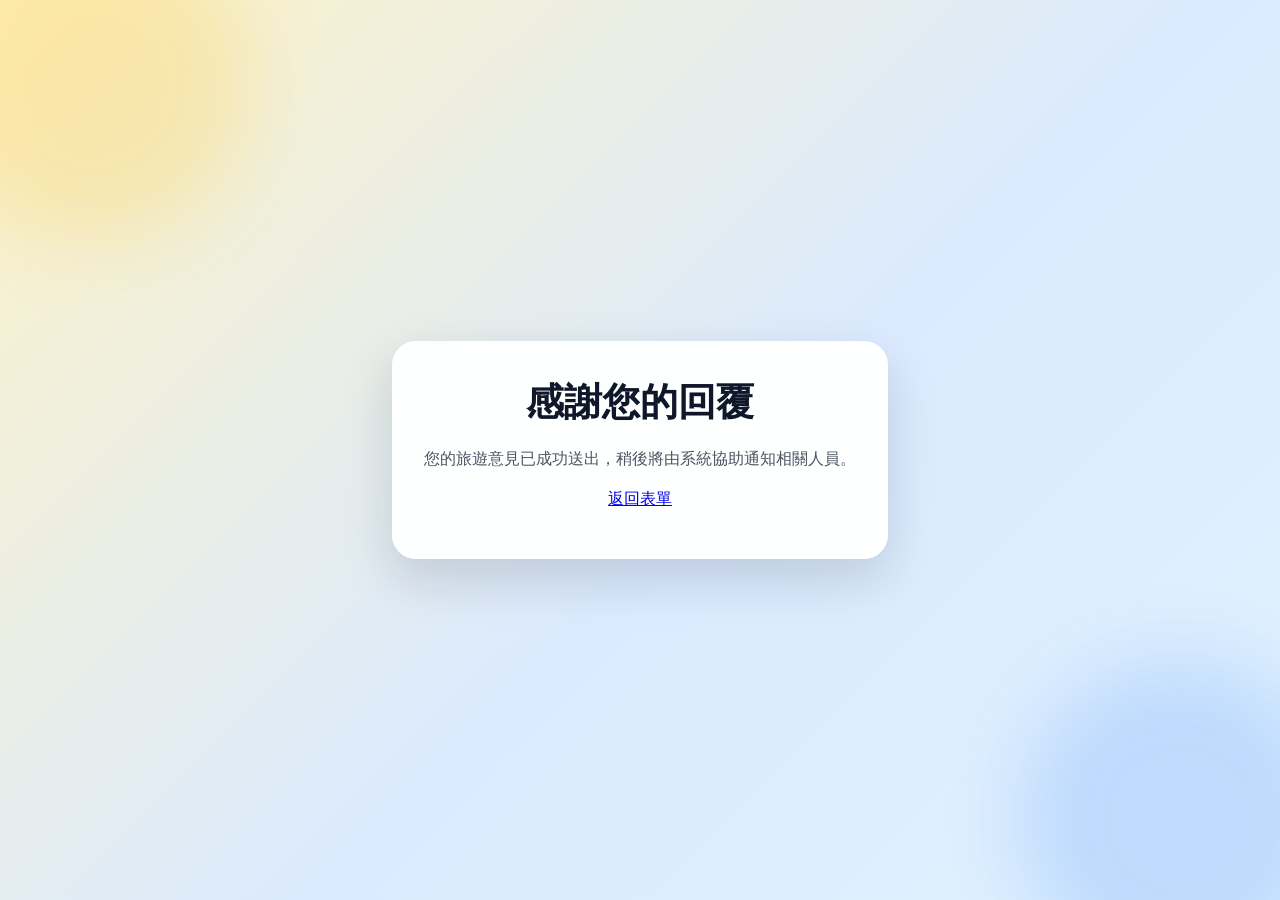
==== thank-you.html @ 7044f763 "first commit" ====
<!DOCTYPE html>
<html lang="zh-Hant">
  <head>
    <meta charset="UTF-8" />
    <meta name="viewport" content="width=device-width, initial-scale=1.0" />
    <title>感謝您的填寫</title>
    <link rel="stylesheet" href="styles.css" />
    <style>
      body {
        align-items: center;
      }
      .success-card {
        max-width: 640px;
        margin: 0 auto;
        background: rgba(255, 255, 255, 0.96);
        padding: 32px;
        border-radius: 24px;
        box-shadow: 0 20px 50px rgba(15, 23, 42, 0.15);
        text-align: center;
      }
      .success-card h1 {
        margin-bottom: 12px;
      }
      .success-card p {
        color: #4b5563;
      }
    </style>
  </head>
  <body>
    <main class="success-card">
      <h1>感謝您的回覆</h1>
      <p>您的旅遊意見已成功送出，稍後將由系統協助通知相關人員。</p>
      <p><a href="index.html">返回表單</a></p>
    </main>
  </body>
</html>
---- styles.css ----
:root {
  color-scheme: light;
  font-family: 'Noto Sans TC', sans-serif;
  line-height: 1.5;
  font-weight: 400;
  color: #14213d;
  background: linear-gradient(135deg, #fef3c7 0%, #dbeafe 55%, #e0f2fe 100%);
}

* {
  box-sizing: border-box;
}

body {
  margin: 0;
  min-height: 100vh;
  display: grid;
  place-items: center;
  padding: 24px;
  position: relative;
  overflow-x: hidden;
}

body::before,
body::after {
  content: '';
  position: fixed;
  width: 320px;
  height: 320px;
  border-radius: 50%;
  filter: blur(40px);
  z-index: -1;
  opacity: 0.7;
}

body::before {
  top: -80px;
  left: -70px;
  background: rgba(251, 191, 36, 0.3);
}

body::after {
  right: -60px;
  bottom: -80px;
  background: rgba(59, 130, 246, 0.28);
}

.page-shell {
  width: min(980px, 100%);
  display: grid;
  gap: 24px;
}

.hero-card,
.form-card {
  background: rgba(255, 255, 255, 0.95);
  border: 1px solid rgba(255, 255, 255, 0.7);
  border-radius: 28px;
  box-shadow: 0 24px 70px rgba(15, 23, 42, 0.16);
  padding: 30px;
  backdrop-filter: blur(14px);
}

.hero-card {
  background: linear-gradient(135deg, rgba(255,255,255,0.98), rgba(239,246,255,0.95));
}

.eyebrow {
  margin: 0 0 8px;
  color: #2563eb;
  font-size: 0.95rem;
  font-weight: 700;
  letter-spacing: 0.14em;
  text-transform: uppercase;
}

h1 {
  margin: 0 0 8px;
  font-size: clamp(1.85rem, 3vw, 2.6rem);
  color: #0f172a;
}

.hero-copy {
  margin: 0;
  color: #4b5563;
  font-size: 1rem;
  max-width: 700px;
}

.highlights {
  display: flex;
  flex-wrap: wrap;
  gap: 10px;
  margin-top: 16px;
}

.highlights span {
  padding: 8px 12px;
  border-radius: 999px;
  background: #eff6ff;
  color: #1d4ed8;
  font-size: 0.92rem;
  font-weight: 600;
}

form {
  display: grid;
  gap: 16px;
}

.grid {
  display: grid;
  gap: 16px;
  grid-template-columns: repeat(2, minmax(0, 1fr));
}

.compact-grid {
  grid-template-columns: 1.1fr 0.9fr;
}

.field {
  display: grid;
  gap: 8px;
  color: #374151;
  font-weight: 600;
}

.field span,
legend {
  font-size: 0.98rem;
}

input,
select,
textarea,
button {
  font: inherit;
}

input,
select,
textarea {
  width: 100%;
  padding: 12px 14px;
  border: 1px solid #d1d5db;
  border-radius: 14px;
  background: #fff;
  color: #111827;
  box-shadow: inset 0 1px 2px rgba(15, 23, 42, 0.04);
  transition: border-color 0.2s ease, box-shadow 0.2s ease, transform 0.2s ease;
}

input:hover,
select:hover,
textarea:hover {
  border-color: #93c5fd;
}

input:focus,
select:focus,
textarea:focus {
  outline: none;
  border-color: #60a5fa;
  box-shadow: 0 0 0 4px rgba(96, 165, 250, 0.18);
  transform: translateY(-1px);
}

fieldset {
  border: 1px solid #d1d5db;
  border-radius: 14px;
  padding: 12px 14px;
  margin: 0;
  background: #fcfdff;
}

.radio-group {
  display: flex;
  gap: 18px;
  flex-wrap: wrap;
  color: #374151;
}

.radio-group label {
  display: inline-flex;
  align-items: center;
  gap: 6px;
  cursor: pointer;
}

.form-message {
  min-height: 1.2rem;
  font-size: 0.95rem;
  font-weight: 600;
  color: #b91c1c;
}

.form-message.success {
  color: #047857;
}

button {
  border: none;
  border-radius: 999px;
  padding: 13px 22px;
  background: linear-gradient(135deg, #2563eb, #0f766e);
  color: #fff;
  font-weight: 700;
  cursor: pointer;
  transition: transform 0.2s ease, box-shadow 0.2s ease;
  box-shadow: 0 12px 24px rgba(37, 99, 235, 0.22);
}

button:hover {
  transform: translateY(-2px);
  box-shadow: 0 16px 30px rgba(37, 99, 235, 0.24);
}

.hidden {
  display: none;
}

@media (max-width: 700px) {
  .grid,
  .compact-grid {
    grid-template-columns: 1fr;
  }

  .hero-card,
  .form-card {
    padding: 20px;
  }

  .highlights {
    gap: 8px;
  }
}
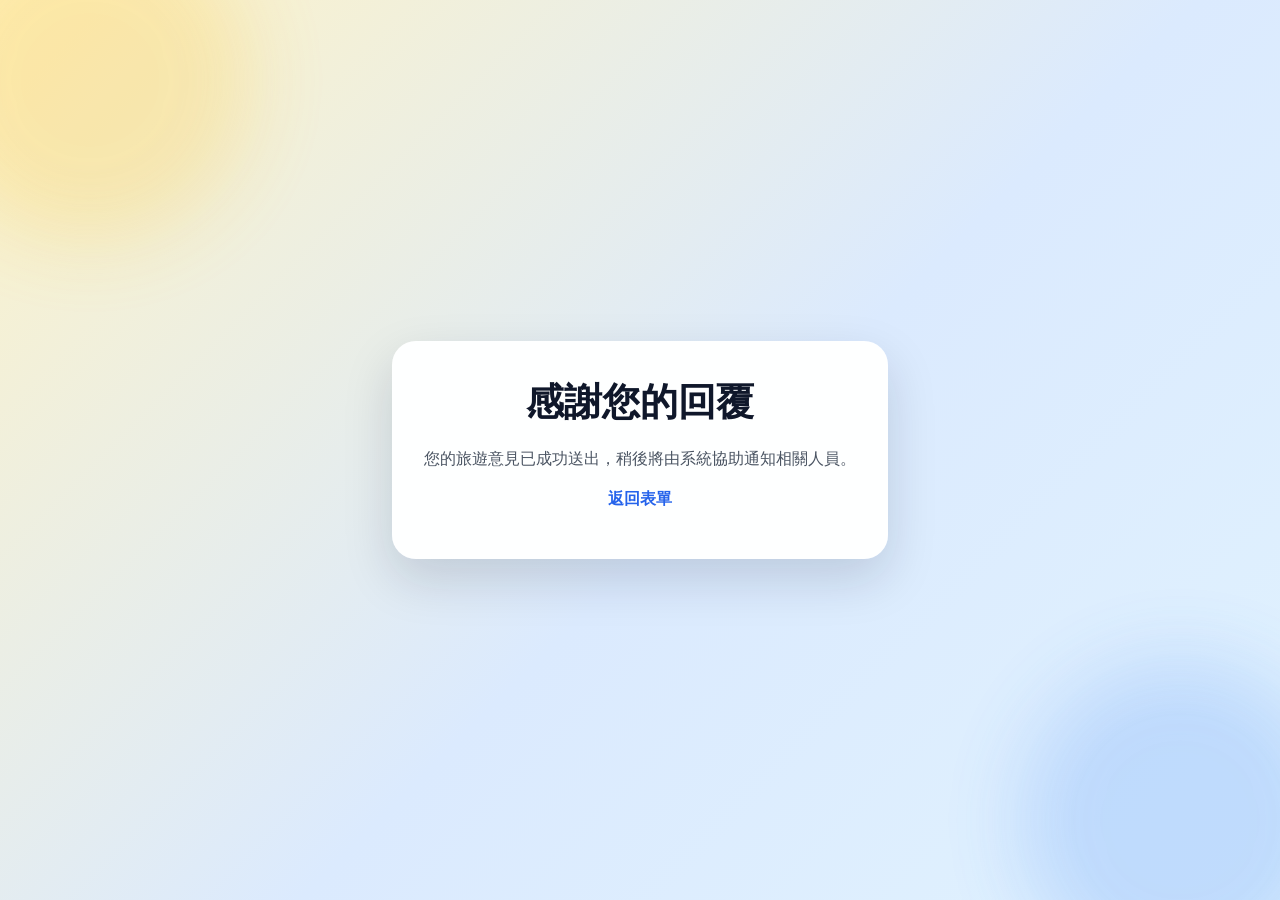
==== commit e81cce7b: "跳轉" ====
--- a/thank-you.html
+++ b/thank-you.html
@@ -3,34 +3,10 @@
   <head>
     <meta charset="UTF-8" />
     <meta name="viewport" content="width=device-width, initial-scale=1.0" />
+    <meta http-equiv="refresh" content="0; url=/thank-you/" />
     <title>感謝您的填寫</title>
-    <link rel="stylesheet" href="styles.css" />
-    <style>
-      body {
-        align-items: center;
-      }
-      .success-card {
-        max-width: 640px;
-        margin: 0 auto;
-        background: rgba(255, 255, 255, 0.96);
-        padding: 32px;
-        border-radius: 24px;
-        box-shadow: 0 20px 50px rgba(15, 23, 42, 0.15);
-        text-align: center;
-      }
-      .success-card h1 {
-        margin-bottom: 12px;
-      }
-      .success-card p {
-        color: #4b5563;
-      }
-    </style>
   </head>
   <body>
-    <main class="success-card">
-      <h1>感謝您的回覆</h1>
-      <p>您的旅遊意見已成功送出，稍後將由系統協助通知相關人員。</p>
-      <p><a href="index.html">返回表單</a></p>
-    </main>
+    <p>正在跳轉至感謝頁面...</p>
   </body>
 </html>
